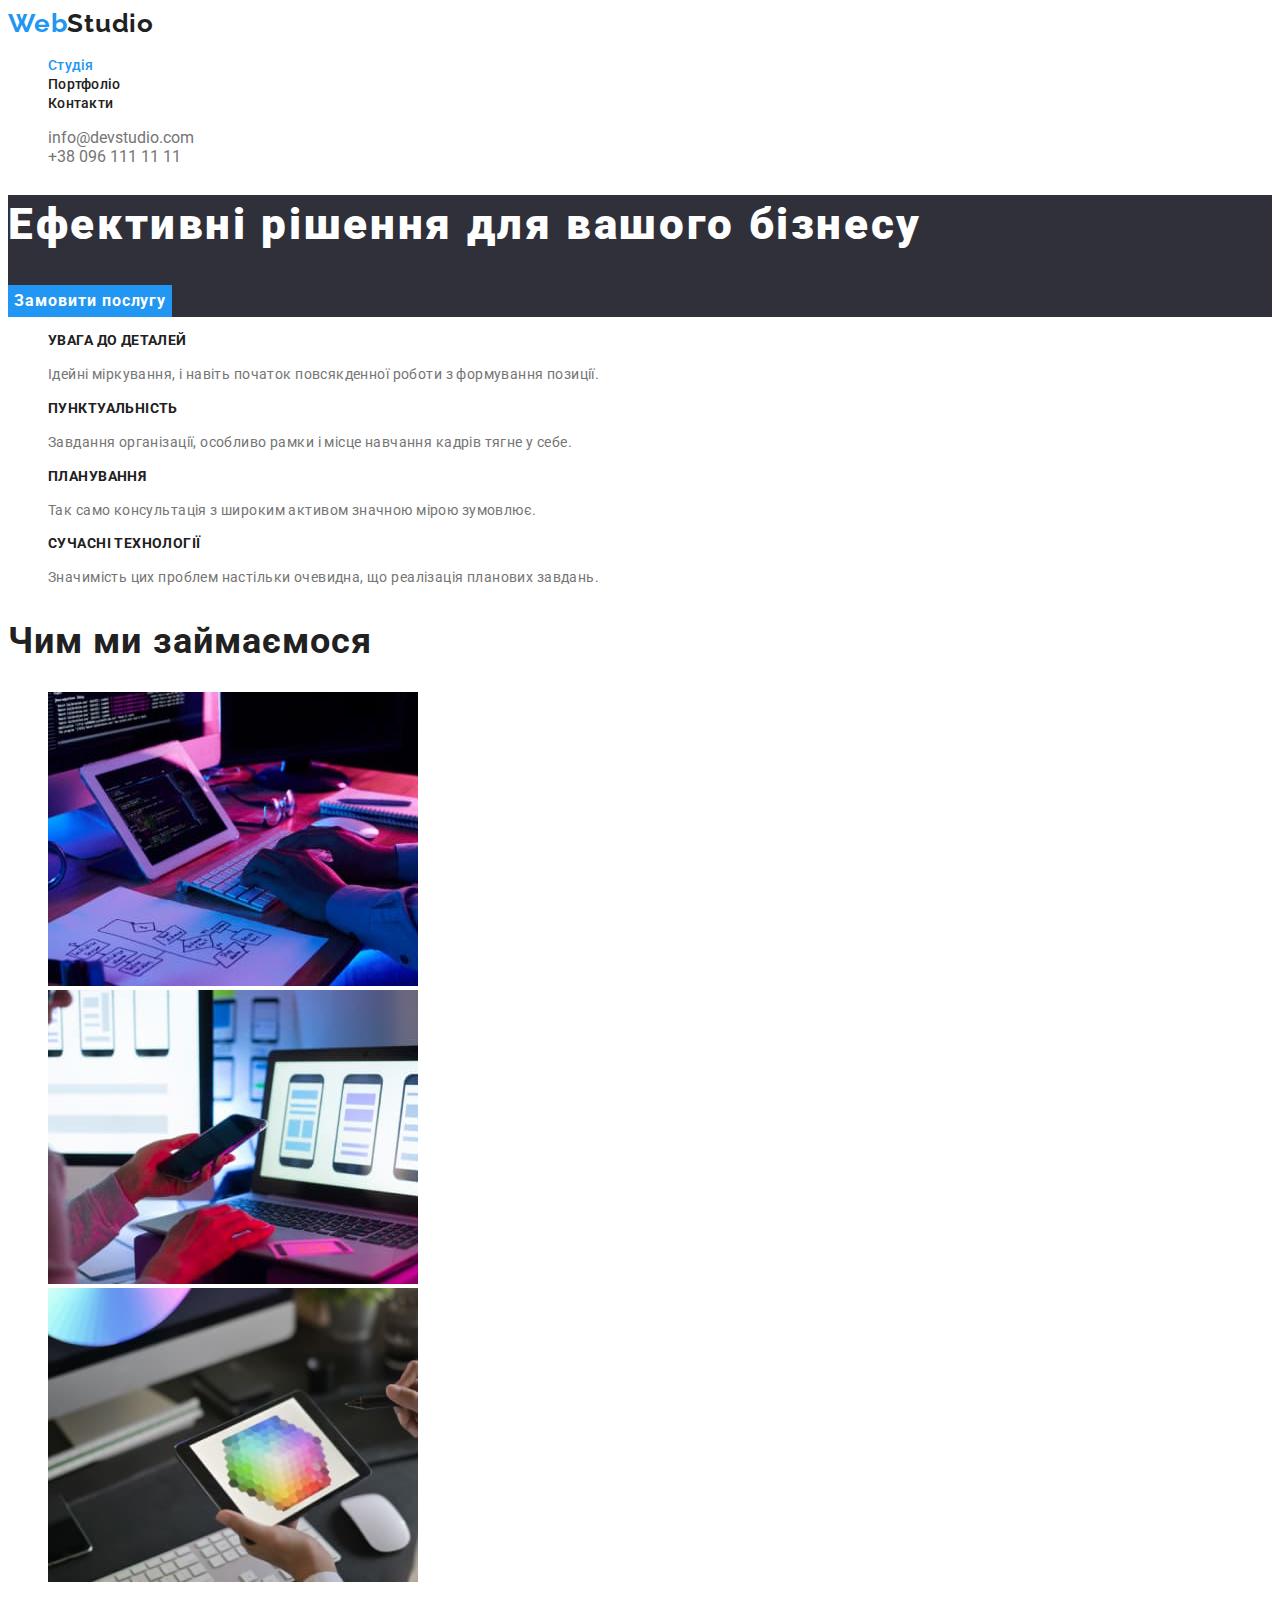
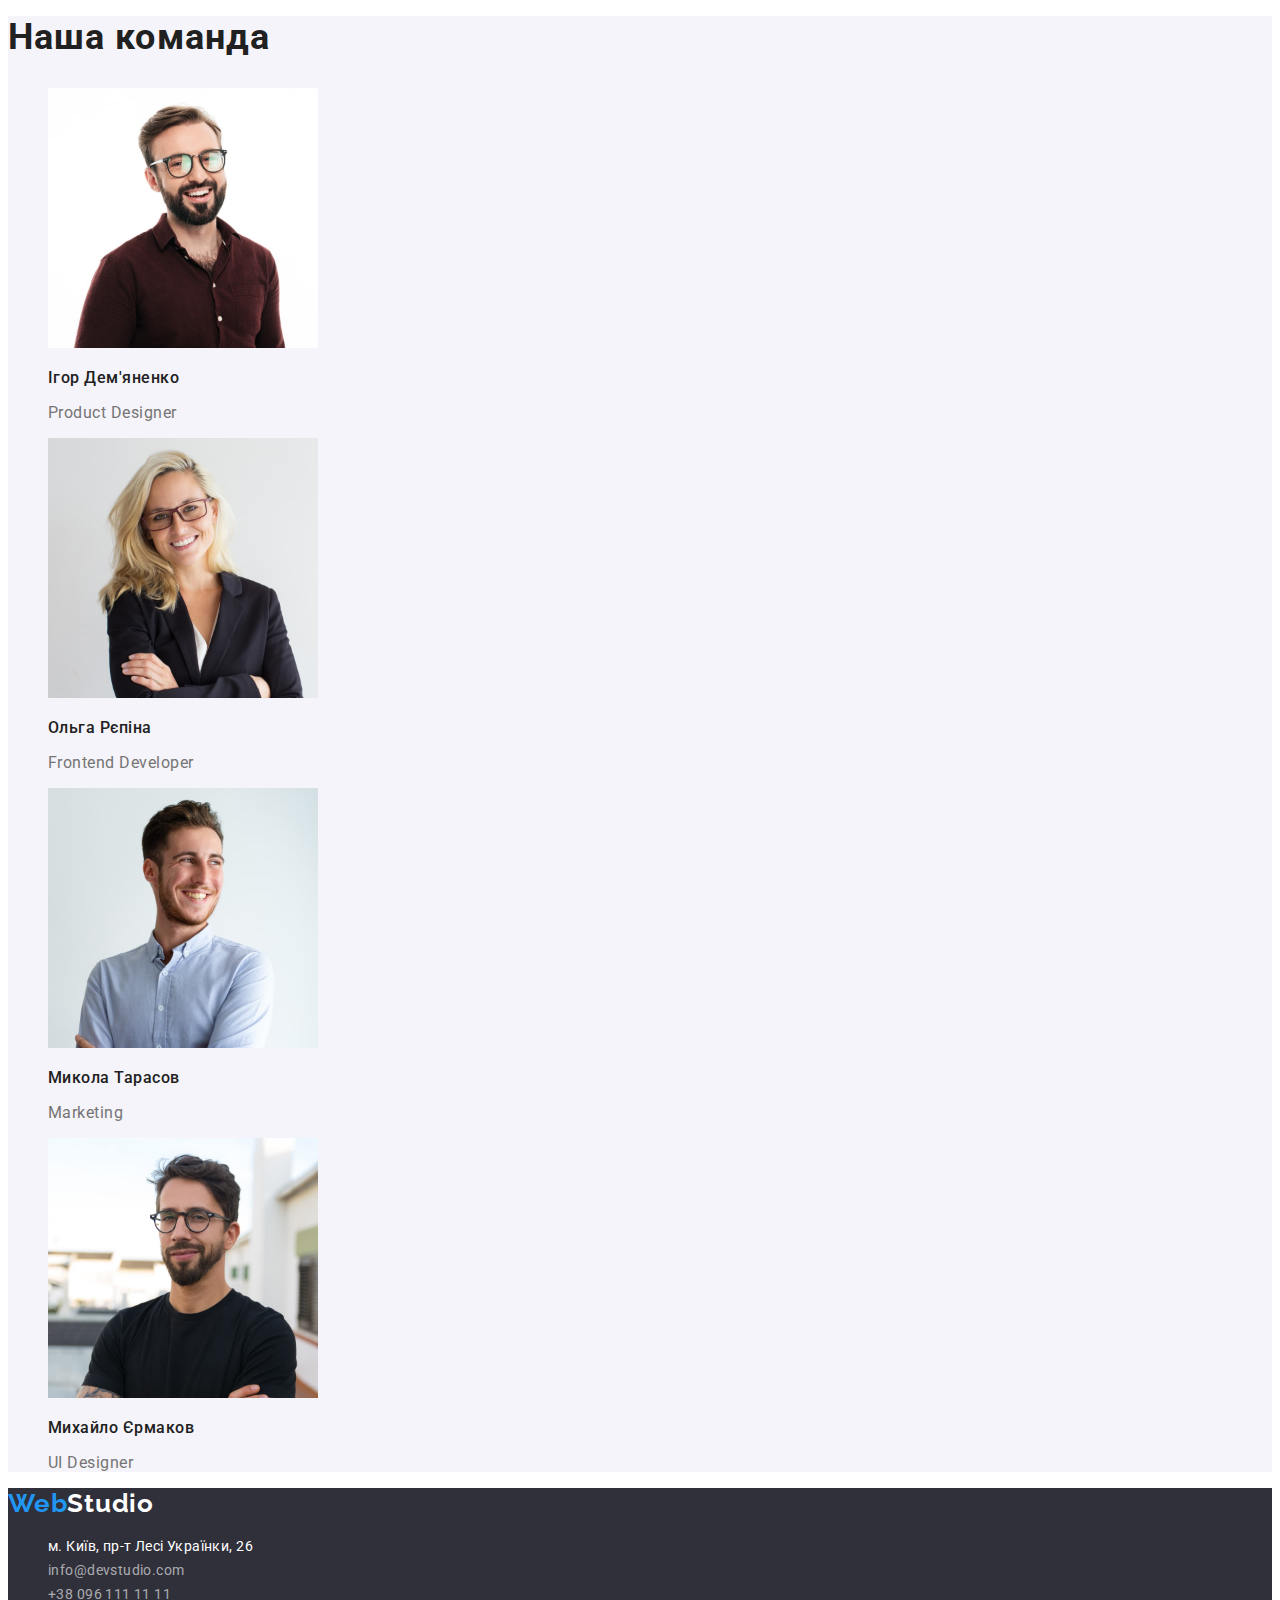
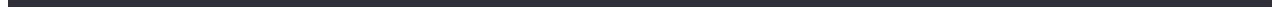
==== index.html @ b8ae1ad6 "html and css" ====
<!DOCTYPE html>
<html lang="uk">
  <head>
    <meta charset="UTF-8" />
    <meta http-equiv="X-UA-Compatible" content="IE=edge" />
    <meta name="viewport" content="width=device-width, initial-scale=1.0" />
    <title>WebStudio</title>
    <link rel="preconnect" href="https://fonts.googleapis.com">
<link rel="preconnect" href="https://fonts.gstatic.com" crossorigin>
<link href="https://fonts.googleapis.com/css2?family=Raleway:wght@700&family=Roboto:wght@400;500;700;900&display=swap" rel="stylesheet">
    <link rel="stylesheet" href="/css/styles.css">
  </head>
  <body>
    <header class="header">
      <a href="#" class="header-logo">Web<span>Studio</span></a>
      <nav class="header-nav">
        <ul class="header-list list">
          <li><a href="#" class="header-item current">Студія</a></li>
          <li><a href="/portfolio.html" class="header-item">Портфоліо</a></li>
          <li><a href="#" class="header-item">Контакти</a></li>
        </ul>
      </nav>
      <ul class="contacts-nav list">
        <li><a href="mailto:info@devstudio.com" class="link">info@devstudio.com</a></li>
        <li><a href="tel:+380961111111">+38 096 111 11 11</a></li>
      </ul>
    </header>
    <main>
      <section class="hero">
        <h1 class="hero-title">Ефективні рішення для вашого бізнесу</h1>
        <button type="button" class="hero-btn">Замовити послугу</button>
      </section>
      <section>
        <h2 hidden>Переваги компанії</h2>
        <ul class="benefits list">
          <li>
            <h3 class="benefits-title">УВАГА ДО ДЕТАЛЕЙ</h3>
            <p class="benefits-text">Ідейні міркування, і навіть початок повсякденної роботи з формування позиції.</p>
          </li>
          <li>
            <h3 class="benefits-title">ПУНКТУАЛЬНІСТЬ</h3>
            <p class="benefits-text">Завдання організації, особливо рамки і місце навчання кадрів тягне у себе.</p>
          </li>
          <li>
            <h3 class="benefits-title">ПЛАНУВАННЯ</h3>
            <p class="benefits-text">Так само консультація з широким активом значною мірою зумовлює.</p>
          </li>
          <li>
            <h3 class="benefits-title">СУЧАСНІ ТЕХНОЛОГІЇ</h3>
            <p class="benefits-text">Значимість цих проблем настільки очевидна, що реалізація планових завдань.</p>
          </li>
        </ul>
      </section>
      <section class="work">
        <h2 class="work-title">Чим ми займаємося</h2>
        <ul class="work-list list">
          <li class="work-item">
            <img src="images/desktop.jpg" alt="Десктопні додатки" width="370" />
          </li>
          <li class="work-item">
            <img src="images/mobile.jpg" alt="Мобільні додатки" width="370" />
          </li>
          <li class="work-item">
            <img src="images/design.jpg" alt="Дизайнерські рішення" width="370" />
          </li>
        </ul>
      </section>
      <section class="section-team">
        <h2 class="section-team-title">Наша команда</h2>
        <ul class="team-list list">
          <li class="team-item">
            <img src="images/demianenko.jpg" alt="Фотографія Ігоря Дем'яненко" width="270" />
            <h3 class="team-title">Ігор Дем'яненко</h3>
            <p class="team-text">Product Designer</p>
          </li>
          <li class="team-item">
            <img src="images/repina.jpg" alt="Фотографія Ольги Рєпіной" width="270" />
            <h3 class="team-title">Ольга Рєпіна</h3>
            <p class="team-text">Frontend Developer</p>
          </li>
          <li class="team-item">
            <img src="images/tarasov.jpg" alt="Фотографія Миколи Тарасова" width="270" />
            <h3 class="team-title">Микола Тарасов</h3>
            <p class="team-text">Marketing</p>
          </li>
          <li class="team-item">
            <img src="images/ermakov.jpg" alt="Фотографія Михайла Єрмакова" width="270" />
            <h3 class="team-title">Михайло Єрмаков</h3>
            <p class="team-text">UI Designer</p>
          </li>
        </ul>
      </section>
    </main>
    <footer class="footer">
      <a href="#" class="footer-logo">Web<span>Studio</span></a>
      <address>
        <ul class="footer-list list">
          <li>
            <a
              href="https://goo.gl/maps/soxBMToyXL3o1oz78"
              target="_blank"
              rel="noreferrer noopener nofollow"
              class="address" >
              м. Київ, пр-т Лесі Українки, 26</a
            >
          </li>
          <li>
            <a href="mailto:info@devstudio.com" class="footer-contacts">info@devstudio.com</a>
          </li>
          <li>
            <a href="tel:+380961111111" class="footer-contacts">+38 096 111 11 11</a>
          </li>
        </ul>
      </address>
    </footer>
  </body>
</html>
---- css/styles.css ----
/* Змінні */
:root{
    --primary-text-color:#212121;
    --accent-color:#2196F3;
    --secondary-text-color:#757575;
    --primary-background-color:#2F303A;
    --secondary-background-color:#F5F4FA;
    --primary-color-white: #FFFFFF;
    --accent-background:#188CE8;
    --primary-footer-contacts:rgba(255, 255, 255, 0.6);
}

/* Основні */
.list {
    list-style: none;
}

a {
    text-decoration: none
}
body{
    font-family: 'Roboto',sans-serif;
    background-color:var(--primary-color-white);
    color: var(--primary-text-color) ;
}

/* Хедер */
.header-logo{
color: var(--accent-color);
    font-family: 'Raleway';
    font-weight: 700;
    font-size: 26px;
    line-height: 1.19;
    letter-spacing: 0.03em;
}
.header-logo span {
color: var(--primary-text-color);
}
.header-nav a:hover,
.header-nav a:focus {
    color: var(--accent-color);
}
.header-list .header-item.current{
    color: var(--accent-color);
}
.header-item{
    font-weight: 500;
    font-size: 14px;
    line-height:1.14;
    letter-spacing: 0.02em;
    color: var(--primary-text-color);
}
.contacts-nav a{
    color: var(--secondary-text-color);
}
.contacts-nav .link:hover,
.contacts-nav .link:focus
 {
color: var(--accent-color);
}

/* Банер */
.hero{
        background-color: var(--primary-background-color);
}
.hero-title{
        font-weight: 900;
        font-size: 44px;
        line-height: 1.36;
        letter-spacing: 0.06em;
        color: var(--primary-color-white);
}
.hero-btn{
        font-family: 'Roboto';
        font-weight: 700;
        font-size: 16px;
        line-height: 1.88;
        letter-spacing: 0.06em;
        background-color: var(--accent-color);
        color:var(--primary-color-white);
        border: none;
}
.hero-btn:hover,
.hero-btn:focus{
    background-color:var(--accent-background);
}

/* Переваги */
.benefits-title{
    font-weight: 700;
    font-size: 14px;
    line-height: 1.14;
    letter-spacing: 0.03em;
    color: var(--primary-text-color);
}
.benefits-text{
        font-size: 14px;
        line-height: 1.71;
        letter-spacing: 0.03em;
        color: var(--secondary-text-color);
}

/* Роботи */
.work-title{
        font-weight: 700;
        font-size: 36px;
        line-height: 1.17;
        letter-spacing: 0.03em;
        color: var(--primary-text-color);
}

/* Команда */
.section-team{
    background-color:var(--secondary-background-color) ;
}
.section-team-title{
    font-weight: 700;
    font-size: 36px;
    line-height: 1.17;
    letter-spacing: 0.03em;
    color: var(--primary-text-color);
}
.team-title{
        font-weight: 500;
        font-size: 16px;
        line-height: 1.19;
        letter-spacing: 0.03em;
        color: var(--primary-text-color);
}
.team-text{
        font-size: 16px;
        line-height: 1.19;
        letter-spacing: 0.03em;
        color: var(--secondary-text-color);
}

/* Портфоліо*/
.filter-btn{
    font-family: 'Roboto';
    font-weight: 500;
    font-size: 16px;
    line-height: 1.63px;
    letter-spacing: 0.03em;
    color: var(--primary-text-color);
    background-color: var(--secondary-background-color);
    border: none;
}
.filter-btn:hover,
.filter-btn:focus{
color:var(--primary-color-white);
background-color: var(--accent-color);
}
.portfolio-title{
        font-weight: 700;
        font-size: 18px;
        line-height: 2;
        letter-spacing: 0.06em;
        color: var(--primary-text-color);
}
.portfolio-text{
        font-size: 16px;
        line-height: 1.88;
        letter-spacing: 0.03em;
        color: var(--secondary-text-color);
}

/* Футер */
.footer{
    background-color: var(--primary-background-color);
}
.footer-logo{
color: var(--accent-color);
    font-family: 'Raleway';
    font-weight: 700;
    font-size: 26px;
    line-height: 1.19;
    letter-spacing: 0.03em;
}
.footer-logo span{
    color: var(--primary-color-white);
}
.address{
        font-style: normal;
        font-size: 14px;
        line-height: 1.71;
        letter-spacing: 0.03em;
        color:var(--primary-color-white);
}
.footer-contacts{
    font-style: normal;
    font-size: 14px;
    line-height: 1.71;
    letter-spacing: 0.03em;
    color:var(--primary-footer-contacts);
}
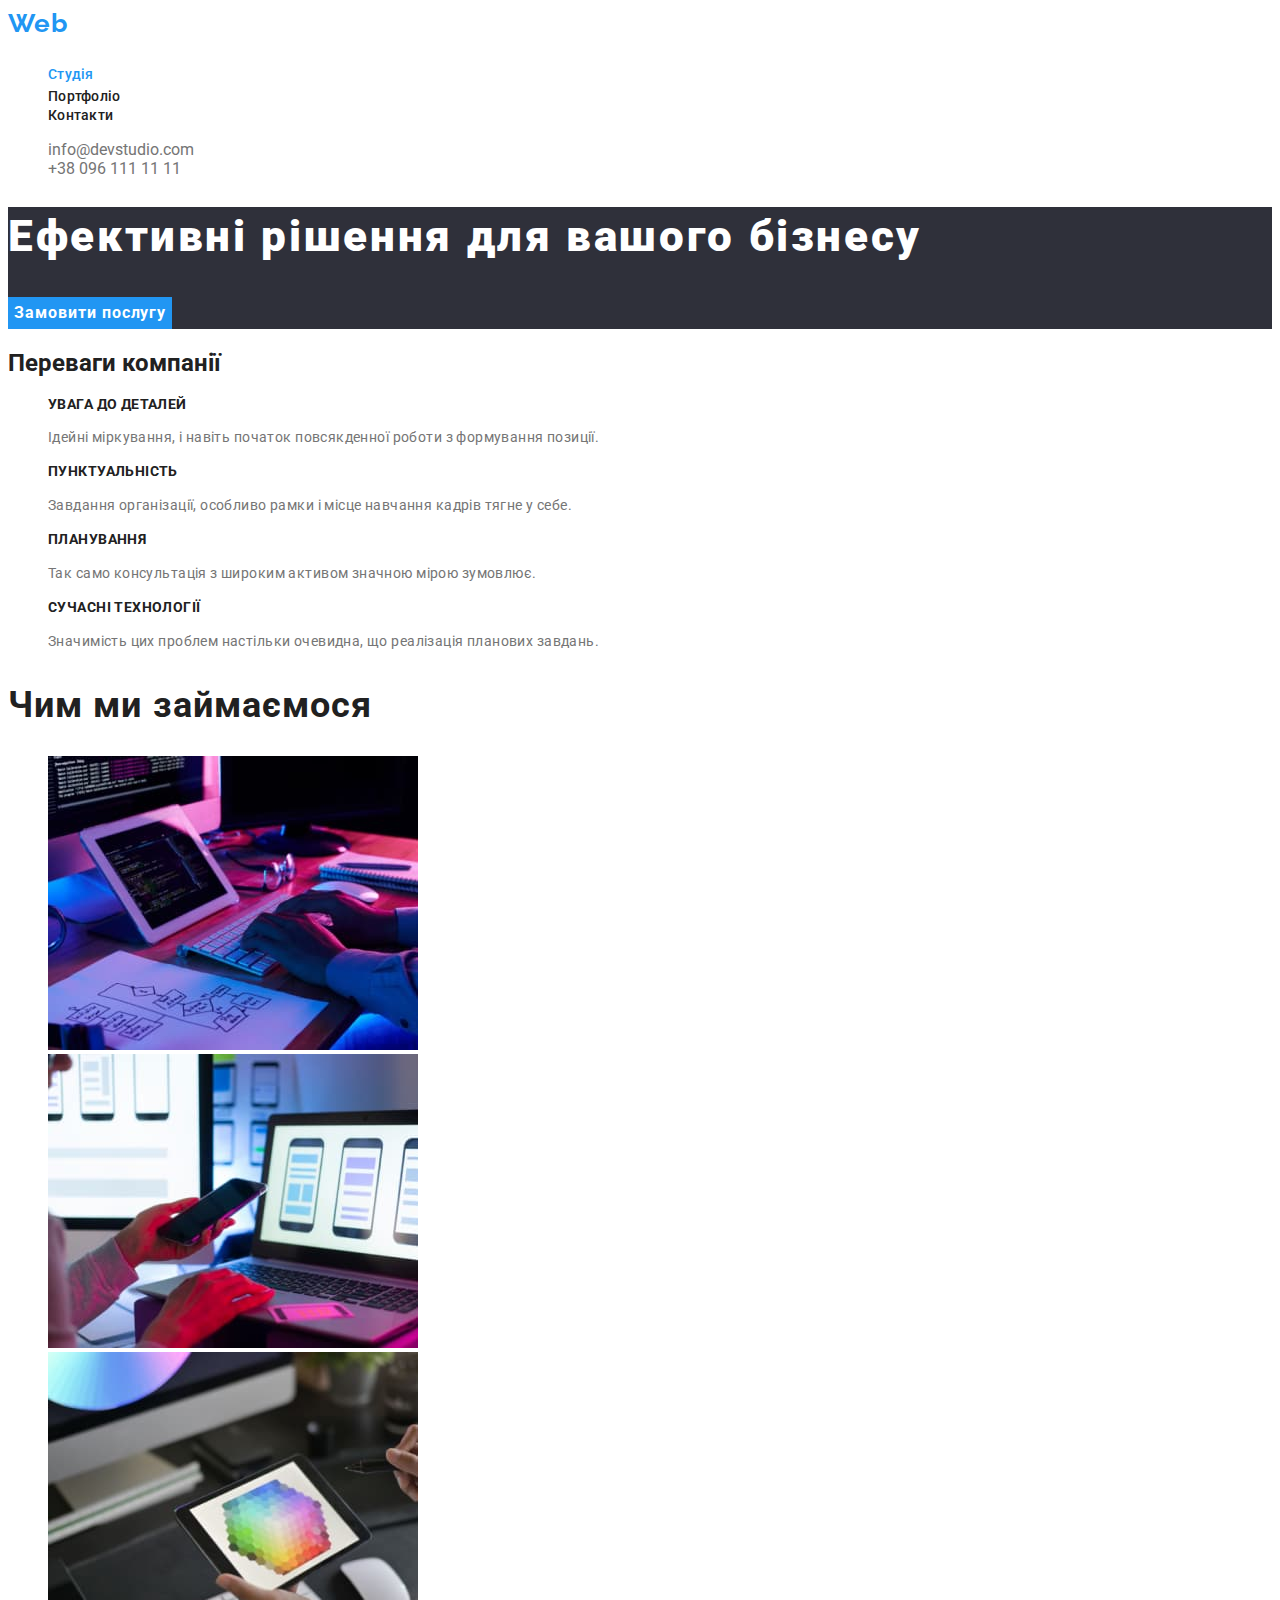
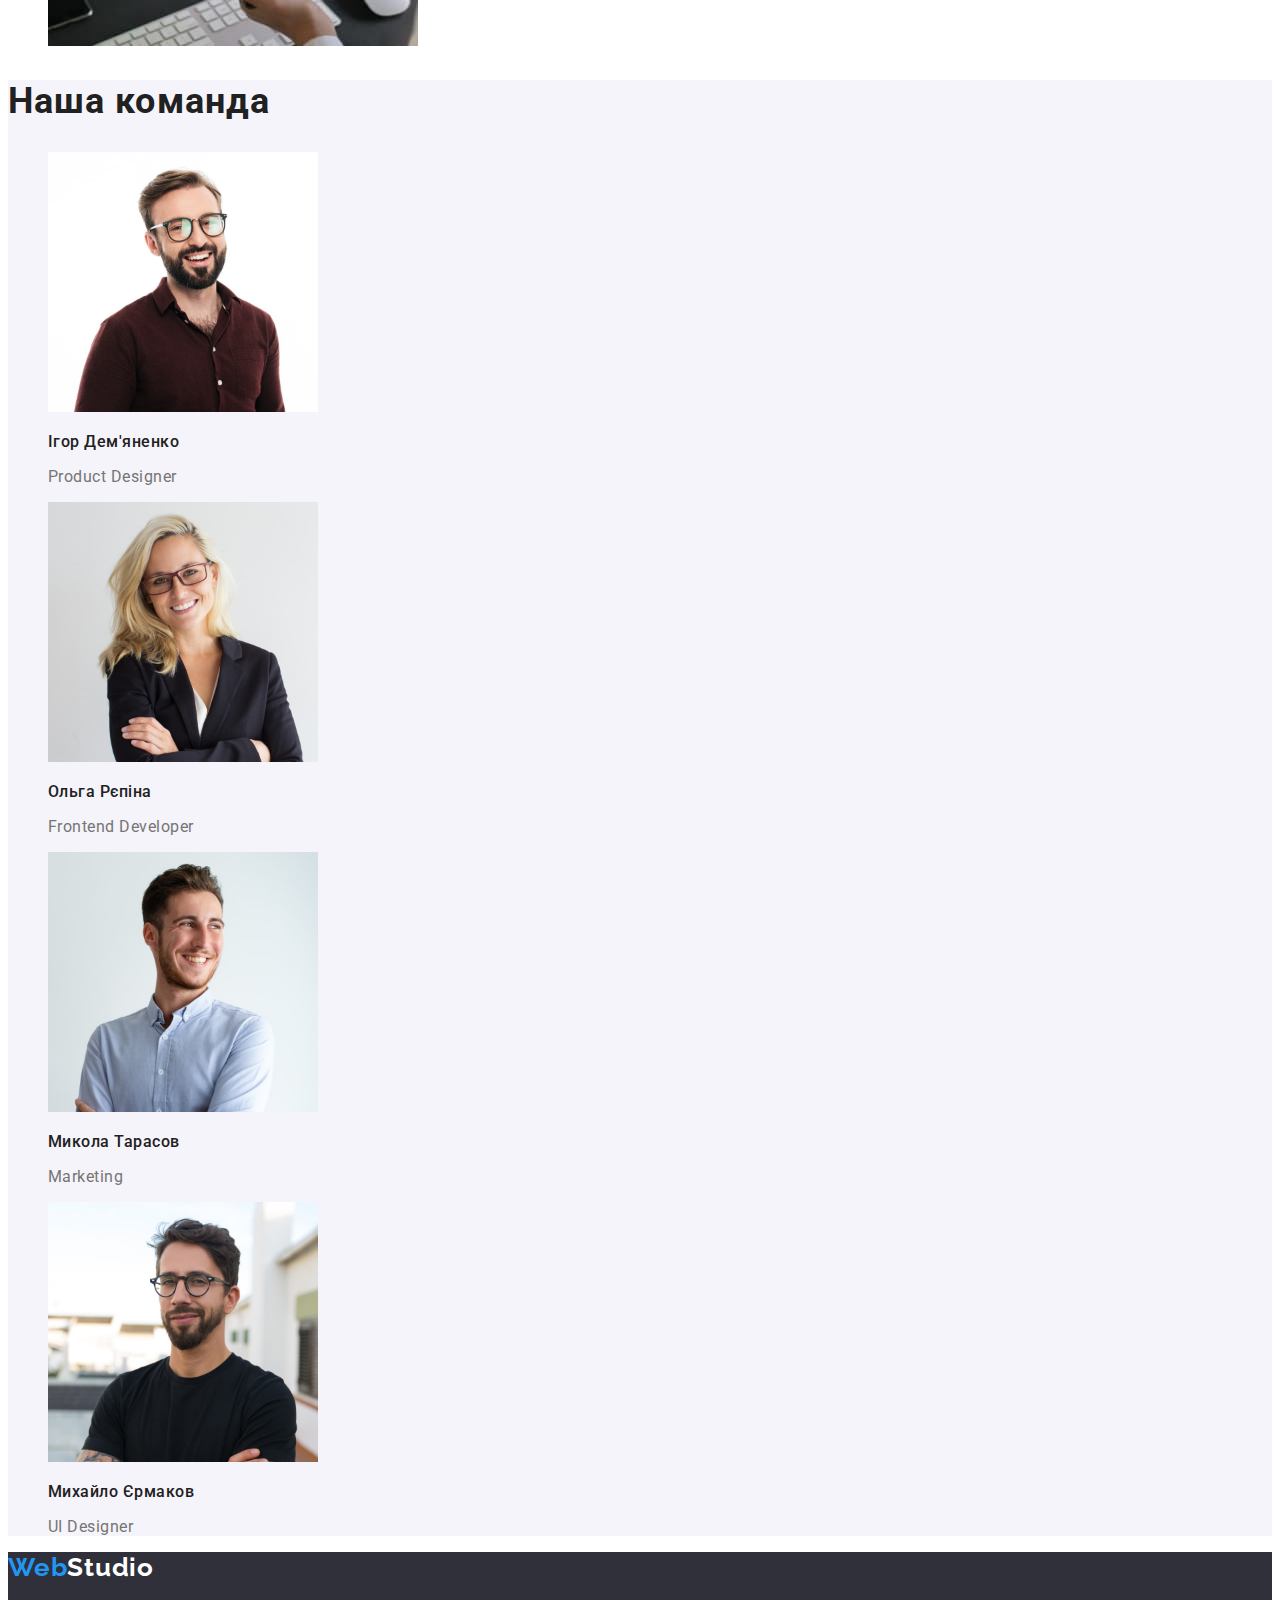
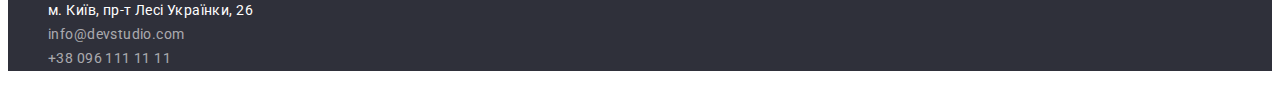
==== commit 621e87d6: "Робота над помилками" ====
--- a/index.html
+++ b/index.html
@@ -8,15 +8,15 @@
     <link rel="preconnect" href="https://fonts.googleapis.com">
 <link rel="preconnect" href="https://fonts.gstatic.com" crossorigin>
 <link href="https://fonts.googleapis.com/css2?family=Raleway:wght@700&family=Roboto:wght@400;500;700;900&display=swap" rel="stylesheet">
-    <link rel="stylesheet" href="/css/styles.css">
+    <link rel="stylesheet" href="css/styles.css">
   </head>
   <body>
     <header class="header">
-      <a href="#" class="header-logo">Web<span>Studio</span></a>
+      <a href="#" class="header-logo">Web<span class="header-logo-span>Studio</span></a>
       <nav class="header-nav">
         <ul class="header-list list">
           <li><a href="#" class="header-item current">Студія</a></li>
-          <li><a href="/portfolio.html" class="header-item">Портфоліо</a></li>
+          <li><a href="portfolio.html" class="header-item">Портфоліо</a></li>
           <li><a href="#" class="header-item">Контакти</a></li>
         </ul>
       </nav>
@@ -31,7 +31,7 @@
         <button type="button" class="hero-btn">Замовити послугу</button>
       </section>
       <section>
-        <h2 hidden>Переваги компанії</h2>
+        <h2 class="visually-hidden">Переваги компанії</h2>
         <ul class="benefits list">
           <li>
             <h3 class="benefits-title">УВАГА ДО ДЕТАЛЕЙ</h3>
@@ -92,7 +92,7 @@
       </section>
     </main>
     <footer class="footer">
-      <a href="#" class="footer-logo">Web<span>Studio</span></a>
+      <a href="#" class="footer-logo">Web<span class="footer-logo-span">Studio</span></a>
       <address>
         <ul class="footer-list list">
           <li>
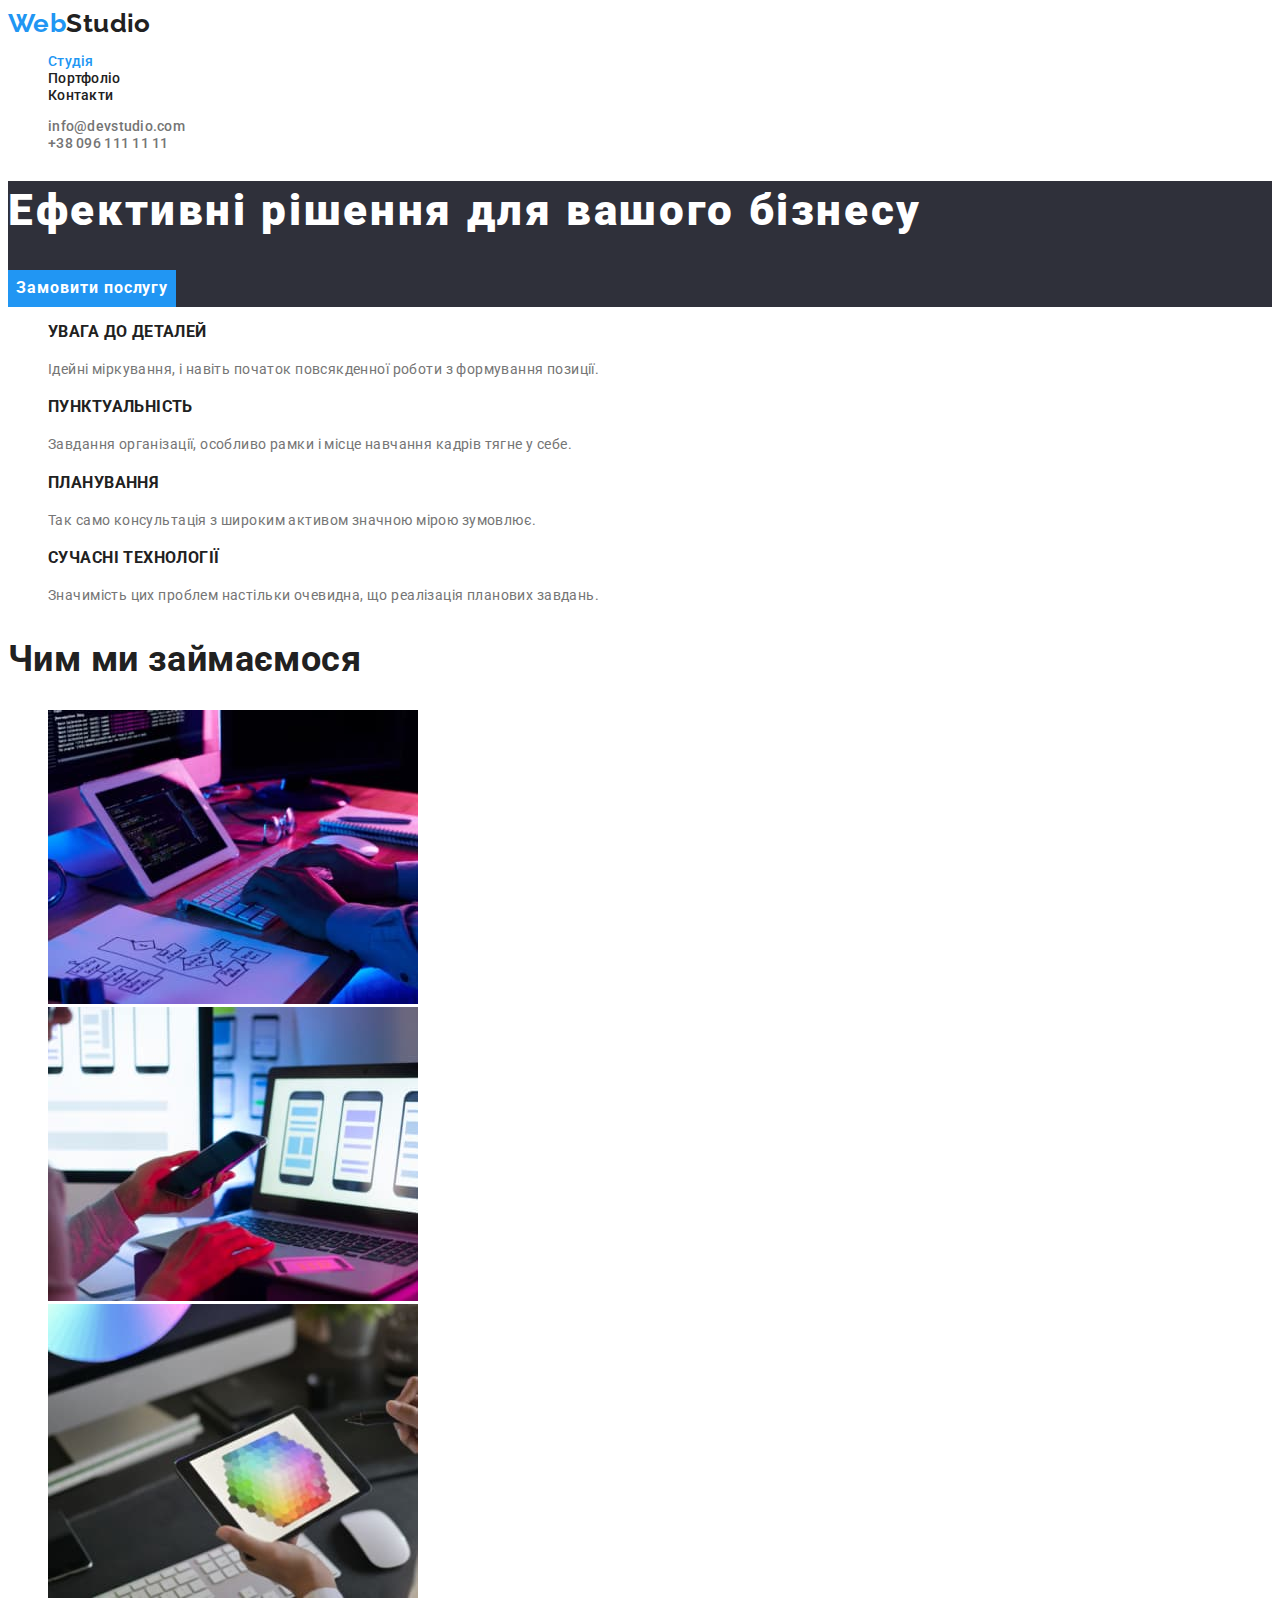
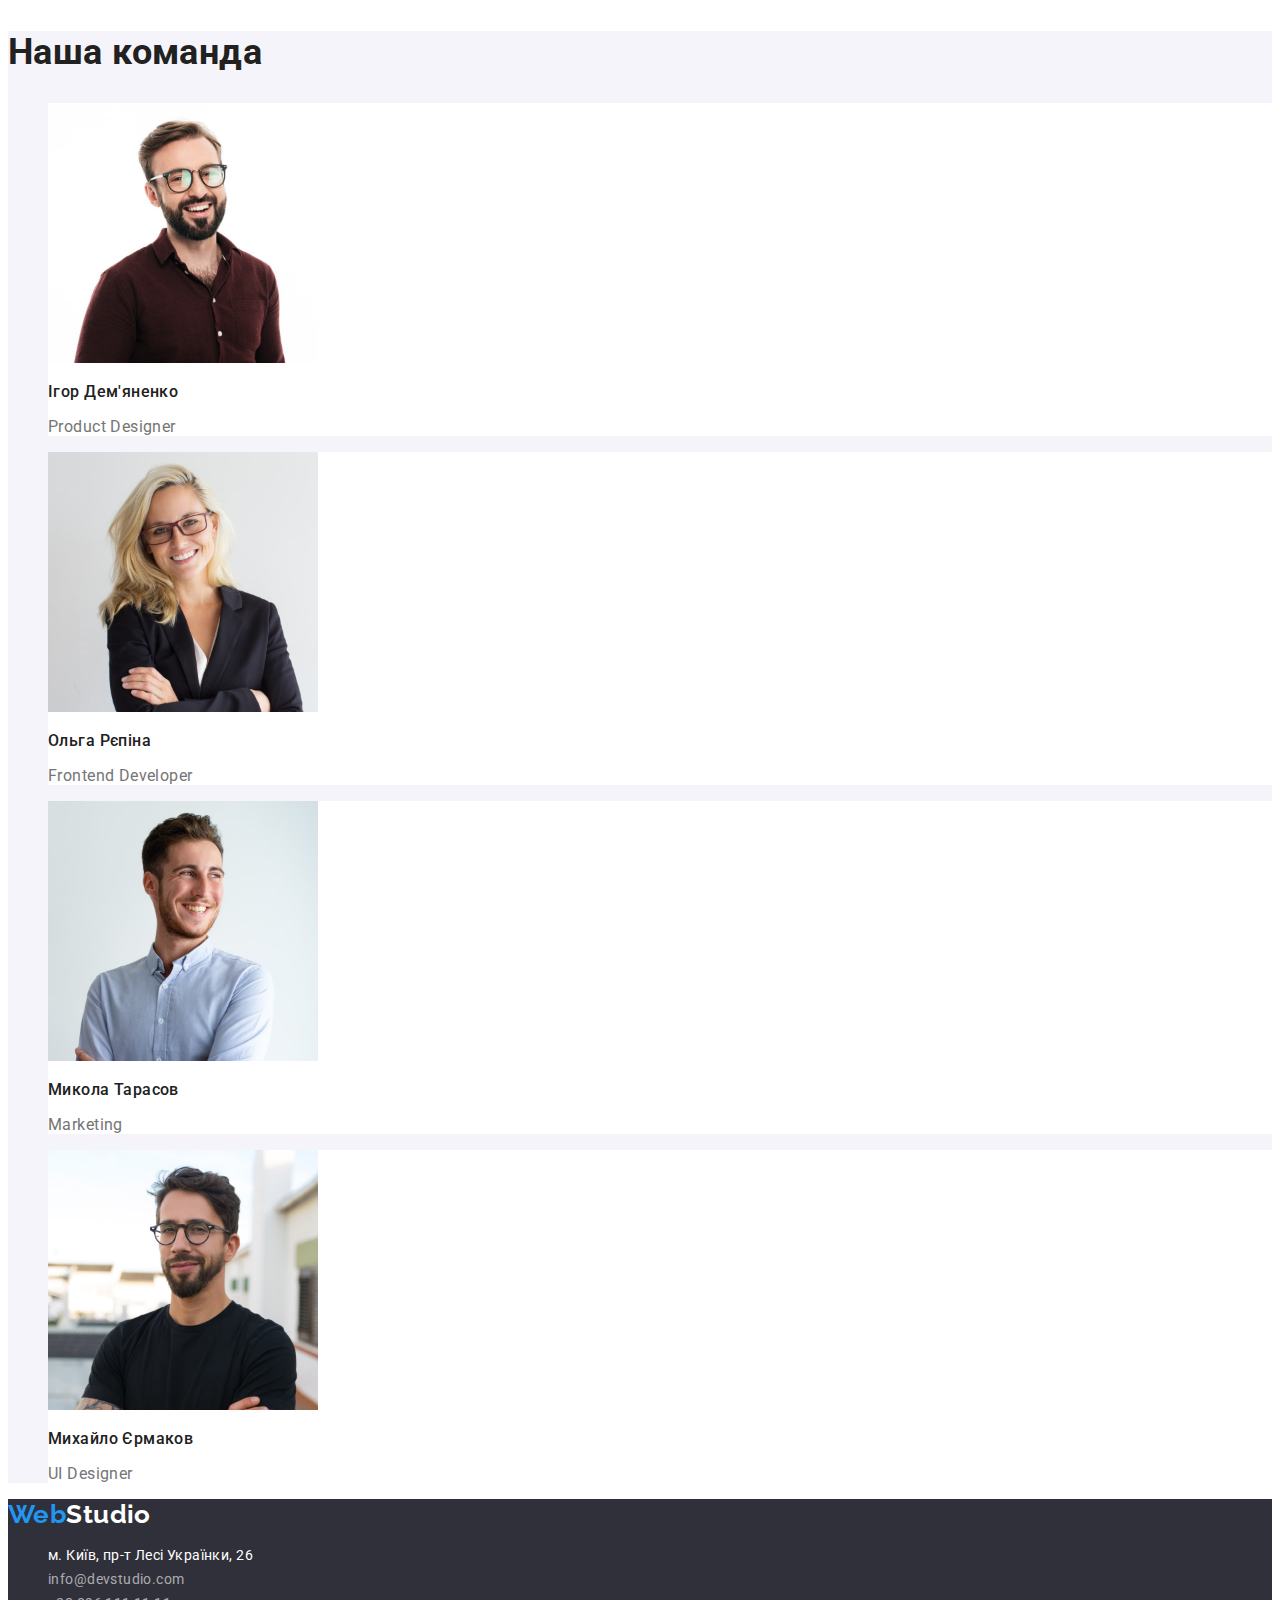
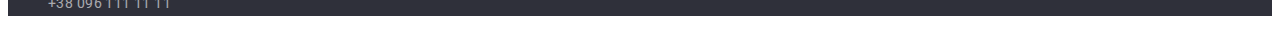
==== commit 29b4966d: "Update index.html" ====
--- a/index.html
+++ b/index.html
@@ -12,7 +12,7 @@
   </head>
   <body>
     <header class="header">
-      <a href="#" class="header-logo">Web<span class="header-logo-span>Studio</span></a>
+      <a href="#" class="header-logo">Web<span class="header-logo-span">Studio</span></a>
       <nav class="header-nav">
         <ul class="header-list list">
           <li><a href="#" class="header-item current">Студія</a></li>
--- a/css/styles.css
+++ b/css/styles.css
@@ -20,20 +20,34 @@
 }
 body{
     font-family: 'Roboto',sans-serif;
+    font-size: 14px;
+    letter-spacing: 0.03em;
     background-color:var(--primary-color-white);
     color: var(--primary-text-color) ;
+}
+
+.visually-hidden{
+  position: absolute;
+  white-space: nowrap;
+  width: 1px;
+  height: 1px;
+  overflow: hidden;
+  border: 0;
+  padding: 0;
+  clip: rect(0 0 0 0);
+  clip-path: inset(50%);
+  margin: -1px;
 }
 
 /* Хедер */
 .header-logo{
 color: var(--accent-color);
-    font-family: 'Raleway';
+    font-family: 'Raleway',sans-serif;
     font-weight: 700;
     font-size: 26px;
     line-height: 1.19;
-    letter-spacing: 0.03em;
-}
-.header-logo span {
+}
+.header-logo-span{
 color: var(--primary-text-color);
 }
 .header-nav a:hover,
@@ -45,12 +59,14 @@
 }
 .header-item{
     font-weight: 500;
-    font-size: 14px;
     line-height:1.14;
     letter-spacing: 0.02em;
     color: var(--primary-text-color);
 }
 .contacts-nav a{
+    font-weight: 500;
+    line-height:1.14;
+    letter-spacing: 0.02em;
     color: var(--secondary-text-color);
 }
 .contacts-nav .link:hover,
@@ -71,14 +87,14 @@
         color: var(--primary-color-white);
 }
 .hero-btn{
-        font-family: 'Roboto';
+        font-family: inherit;
         font-weight: 700;
         font-size: 16px;
         line-height: 1.88;
         letter-spacing: 0.06em;
         background-color: var(--accent-color);
         color:var(--primary-color-white);
-        border: none;
+        border-color: transparent;
 }
 .hero-btn:hover,
 .hero-btn:focus{
@@ -88,15 +104,11 @@
 /* Переваги */
 .benefits-title{
     font-weight: 700;
-    font-size: 14px;
-    line-height: 1.14;
-    letter-spacing: 0.03em;
+     line-height: 1.14;
     color: var(--primary-text-color);
 }
 .benefits-text{
-        font-size: 14px;
         line-height: 1.71;
-        letter-spacing: 0.03em;
         color: var(--secondary-text-color);
 }
 
@@ -105,7 +117,6 @@
         font-weight: 700;
         font-size: 36px;
         line-height: 1.17;
-        letter-spacing: 0.03em;
         color: var(--primary-text-color);
 }
 
@@ -113,24 +124,24 @@
 .section-team{
     background-color:var(--secondary-background-color) ;
 }
+.team-item{
+background-color:var(--primary-color-white);
+}
 .section-team-title{
     font-weight: 700;
     font-size: 36px;
     line-height: 1.17;
-    letter-spacing: 0.03em;
     color: var(--primary-text-color);
 }
 .team-title{
         font-weight: 500;
         font-size: 16px;
         line-height: 1.19;
-        letter-spacing: 0.03em;
         color: var(--primary-text-color);
 }
 .team-text{
         font-size: 16px;
         line-height: 1.19;
-        letter-spacing: 0.03em;
         color: var(--secondary-text-color);
 }
 
@@ -143,7 +154,7 @@
     letter-spacing: 0.03em;
     color: var(--primary-text-color);
     background-color: var(--secondary-background-color);
-    border: none;
+    border-color: transparent;
 }
 .filter-btn:hover,
 .filter-btn:focus{
@@ -160,7 +171,6 @@
 .portfolio-text{
         font-size: 16px;
         line-height: 1.88;
-        letter-spacing: 0.03em;
         color: var(--secondary-text-color);
 }
 
@@ -170,26 +180,28 @@
 }
 .footer-logo{
 color: var(--accent-color);
-    font-family: 'Raleway';
+    font-family: 'Raleway',sans-serif;
     font-weight: 700;
     font-size: 26px;
     line-height: 1.19;
-    letter-spacing: 0.03em;
-}
-.footer-logo span{
+}
+.footer-logo-span{
     color: var(--primary-color-white);
 }
 .address{
         font-style: normal;
-        font-size: 14px;
         line-height: 1.71;
-        letter-spacing: 0.03em;
         color:var(--primary-color-white);
+}
+.address:hover,
+.address:focus,
+.footer-contacts:hover,
+.footer-contacts:focus
+{
+    color: var(--accent-color);
 }
 .footer-contacts{
     font-style: normal;
-    font-size: 14px;
     line-height: 1.71;
-    letter-spacing: 0.03em;
     color:var(--primary-footer-contacts);
-}+}
